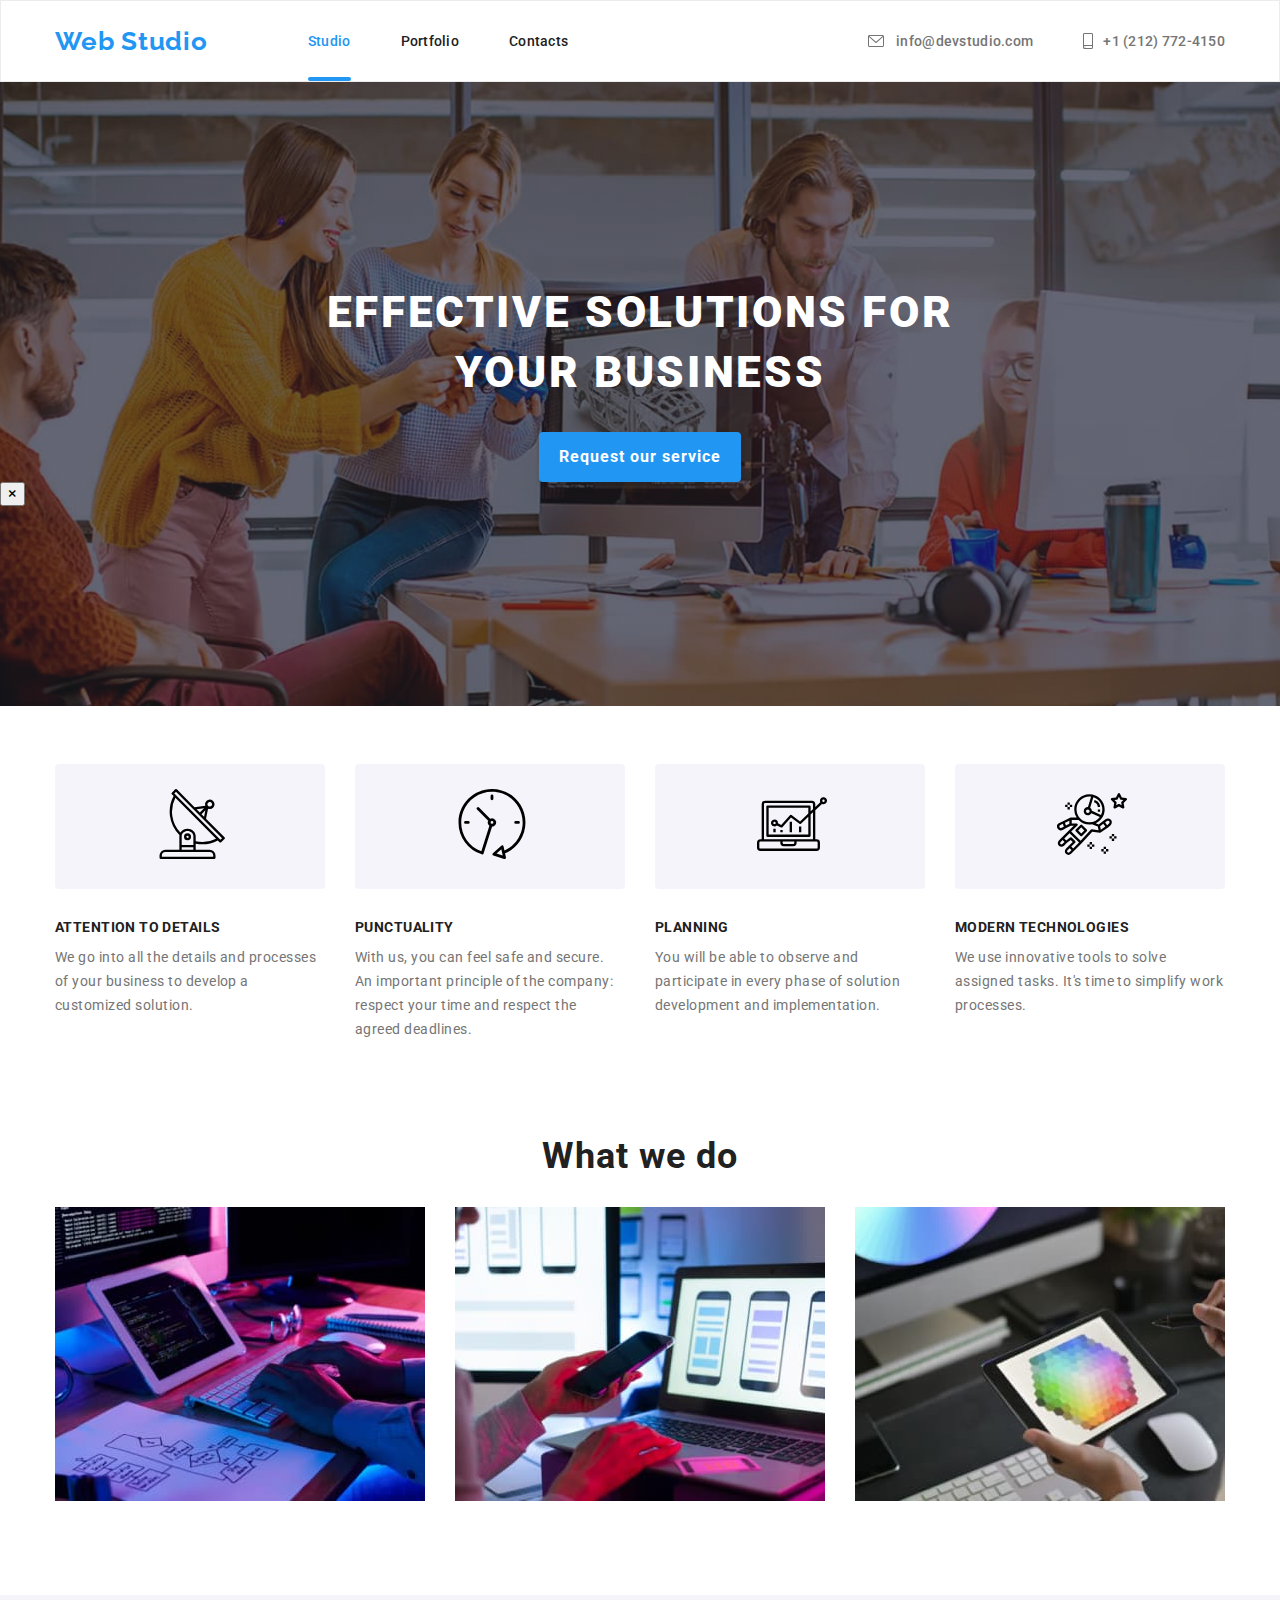
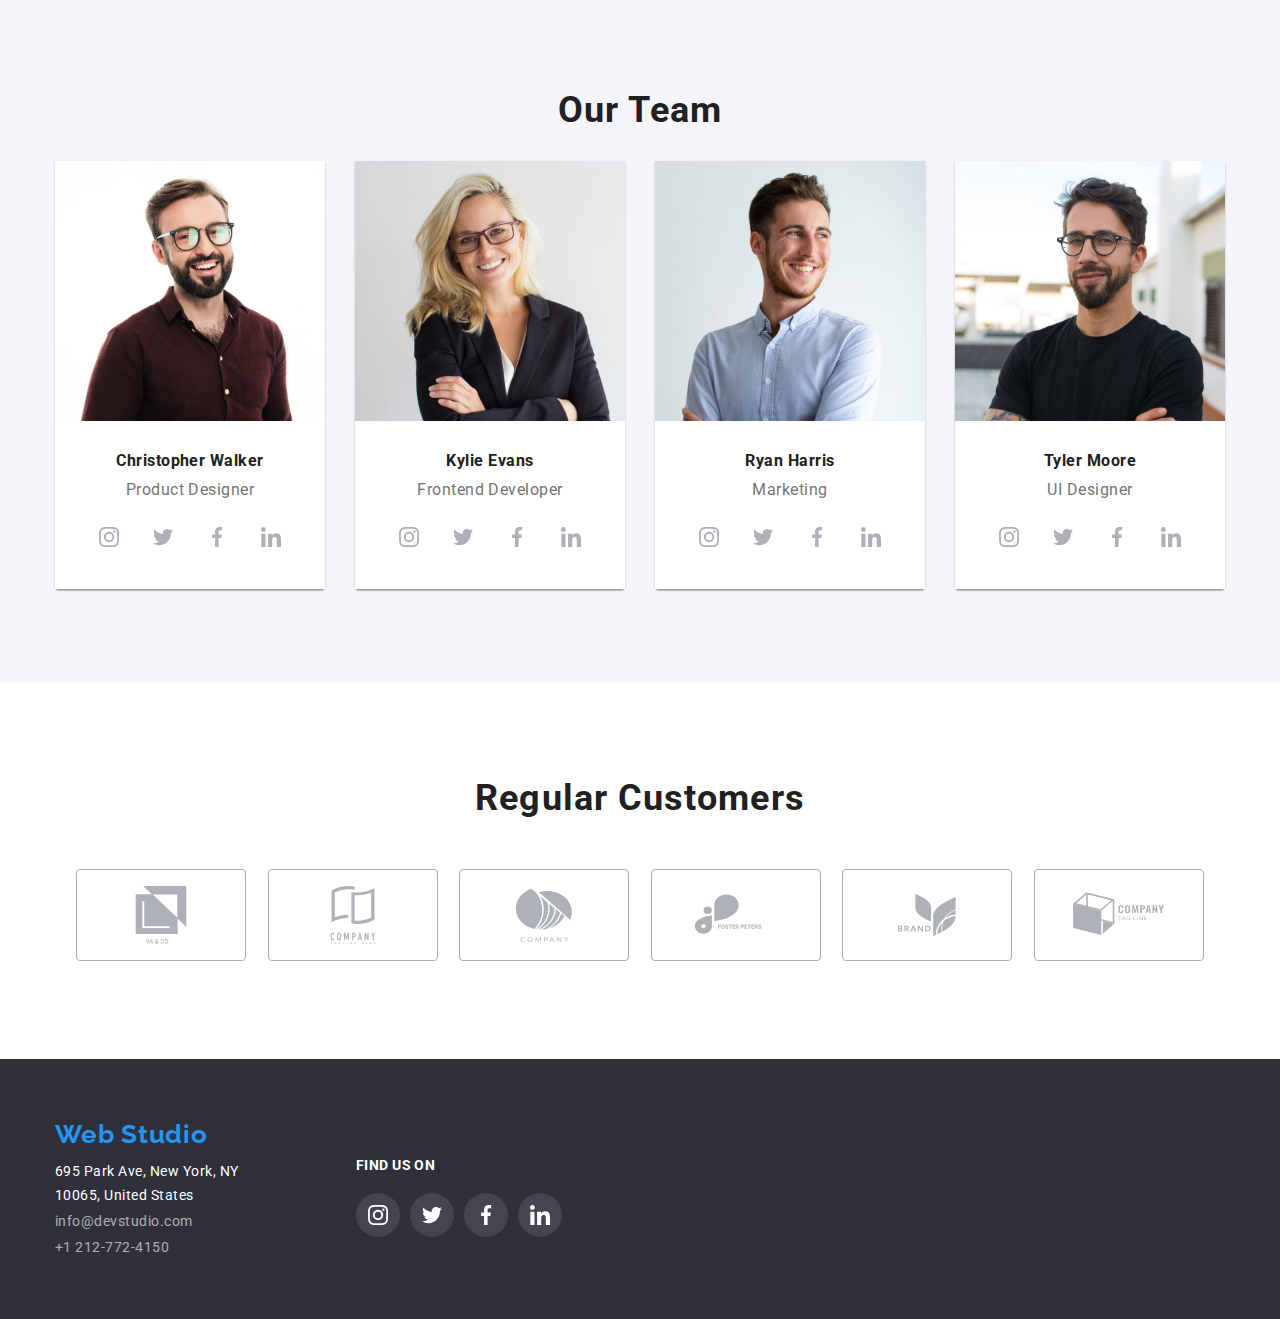
==== index.html @ 400002eb "draft 2" ====
<!DOCTYPE html>
<html lang="en">
<head>
	<meta charset="UTF-8">
	<meta http-equiv="X-UA-Compatible" content="IE=edge">
	<meta name="viewport" content="width=device-width, initial-scale=1.0">
	<title>goit-markup-hw-05</title>
	<link rel="stylesheet"
		href="https://fonts.googleapis.com/css2?family=Raleway:wght@700&family=Roboto:wght@400;500;700;900&display=swap">
		<link rel="stylesheet" href="https://cdnjs.cloudflare.com/ajax/libs/modern-normalize/1.1.0/modern-normalize.min.css">
		<link rel="stylesheet" href="./css/styles.css">
</head>
	




<body>
<header class="header-section">
	<div class="container header-container">
		<a href="./index.html" class="logo header-logo">Web Studio</a>
		<nav>
			<ul class="navigation-list">
				<li class="navigation-item"><a href="./index.html" class="navigation-link  navigation-link-current">Studio</a></li>
				<li class="navigation-item"><a href="./portfolio.html"
				class="navigation-link">Portfolio</a></li>
				<li class="navigation-item"><a href="#" class="navigation-link">Contacts</a></li>
				</ul>
		</nav>
		<ul class="header-contacts-list">
			<li class="header-contacts-item">
				<a href="mailto:info@devstudio.com" class="header-contacts">
				<svg class="header-icons" width="20" height="16">
				<use href="./images/sprite.svg#icon-envelope"></use>
				</svg>
				info@devstudio.com
				</a>
					</li>
			<li class="header-contacts-item">
				<a href="tel:2127724150" class="header-contacts">
				<svg class="header-icons" width="10" height="16">
				<use href="./images/sprite.svg#icon-smartphone"></use>
				</svg>
				+1 (212) 772-4150
				</a>
				</li>
				</ul>
	</div>
	</header>
<main>
	<section class="hero-section">
		<div class="container hero-container">
			<h1 class="hero-title">EFFECTIVE SOLUTIONS FOR YOUR BUSINESS</h1>
			<button type="button" class="hero-button" data-modal-open>Request our service</button>
		</div>
		<div class="modal" id="modal" data-modal>
			<button type="button" data-modal-close>&times;</button>
			<div class="modal-body"></div>
		</div>
	</section>

	<section class="features-section">
		<div class="container">
			<h2 class="visually-hidden">Our Features</h2>
			<ul class="features-list">
				<li class="features-item">
					<div class="features-icons-item">
							<svg width="70" height="70">
								<use href="./images/sprite.svg#icon-Group"></use>
							</svg>
					</div>
					<div class="features-description">
						<h3 class="features-title">ATTENTION TO DETAILS</h3>
						<p class="features-text">We go into all the details and processes of your business to
						develop a customized solution.</p>
					</div>
				</li>
				<li class="features-item">
					<div class="features-icons-item">
						<svg width="70" height="70">
						<use href="./images/sprite.svg#icon-clock"></use>
						</svg>
					</div>
					<div class="features-description">
						
						<h3 class="features-title">PUNCTUALITY</h3>
						<p class="features-text">With us, you can feel safe and secure. An important principle of
						the company: respect your
						time and respect the agreed deadlines.</p>
					</div>
				</li>
				<li class="features-item">
					<div class="features-icons-item">
						<svg width="70" height="70">
							<use href="./images/sprite.svg#icon-diagram"></use>
						</svg>
					</div>
					<div class="features-description">
						<h3 class="features-title">PLANNING</h3>
						<p class="features-text">You will be able to observe and participate in every phase of
						solution development and implementation.</p>
					</div>
					</li>
				<li class="features-item">
					<div class="features-icons-item">
						<svg width="70" height="70">
							<use href="./images/sprite.svg#icon-astronaut"></use>
						</svg>
					</div>
					<div class="features-description">
					<h3 class="features-title">MODERN TECHNOLOGIES</h3>
					<p class="features-text">We use innovative tools to solve assigned tasks.
					It's time to simplify work processes.</p>
					</div>
				</li>
					</ul>
					</div>
	</section>
	<section class="images-section">
		<div class="container">
			<h2 class="section-title">What we do</h2>
			<ul class="features-list-images">
				<li class="features-list-items"><img src="./images/webstudio/webstudio1.jpg"
						alt="Hands typing on a computer with papers scattered around." width="370" height="294"
						class="webstudio-one">
				</li>
				<li class="features-list-items"><img src="./images/webstudio/webstudio2.jpg"
						alt="A desktop computer displaying a prototype for a mobile application." width="370"
						height="294" class="webstudio-two">
				</li>
				<li class="features-list-items"><img src="./images/webstudio/webstudio3.jpg" alt="A tablet displaying a color chart." width="370"
						height="294" class="webstudio-three">
				</li>
			</ul>
		</div>
	</section>
	<section class="team-section">
		<div class="container">
			<h2 class="section-title">Our Team</h2>
			<ul class="team-section-images">
				<li class="team-item">
					<img src="./images/webstudio/walker.jpg" 
					alt="A man with brown hair, beard, glasses, and a maroon shirt." width="270" 
					height="260">
				<div class="team-images-description">
						<h3 class="team-name">Christopher Walker</h3>
						<p class="team-position">Product Designer</p>
			<ul class="social-icons-list">
				<li class="social-icons-item">
					<a href="#" class="social-link">
						<svg class="social-svg" width="20" height="20">
							<use href="./images/sprite.svg#icon-instagram"></use>
						</svg>
					</a>
				</li>
				<li class="social-icons-item">
					<a href="#" class="social-link">
					<svg class="social-svg" width="20" height="20">
							<use href="./images/sprite.svg#icon-twitter"></use>
					</svg>
					</a>
				</li>
				<li class="social-icons-item facebook">
						<a href="#" class="social-link">
						<svg class="social-svg" width="20" height="20">
						<use href="./images/sprite.svg#icon-facebook"></use>
					</svg>
					</a>
				</li>
				<li class="social-icons-item">
					<a href="#" class="social-link">
					<svg class="social-svg" width="20" height="20">
					<use href="./images/sprite.svg#icon-linkedin"></use>
				</svg>
				</a>
				</li>
			</ul>
				</div>
				<li class="team-item">
					<img src="./images/webstudio/evans.jpg" 
					alt="A woman with blond hair and glasses in a black blazer."
						width="270" height="260">
				<div class="team-images-description">
						<h3 class="team-name">Kylie Evans</h3>
						<p class="team-position">Frontend Developer</p>
	<ul class="social-icons-list">
		<li class="social-icons-item">
			<a href="#" class="social-link">
				<svg class="social-svg" width="20" height="20">
					<use href="./images/sprite.svg#icon-instagram"></use>
				</svg>
			</a>
		</li>
		<li class="social-icons-item">
			<a href="#" class="social-link">
				<svg class="social-svg" width="20" height="20">
					<use href="./images/sprite.svg#icon-twitter"></use>
				</svg>
			</a>
		</li>
		<li class="social-icons-item facebook">
			<a href="#" class="social-link">
				<svg class="social-svg" width="20" height="20">
					<use href="./images/sprite.svg#icon-facebook"></use>
				</svg>
			</a>
		</li>
		<li class="social-icons-item">
			<a href="#" class="social-link">
				<svg class="social-svg" width="20" height="20">
					<use href="./images/sprite.svg#icon-linkedin"></use>
				</svg>
			</a>
		</li>
	</ul>
					</div>
					<li class="team-item">
						<img src="./images/webstudio/harris.jpg" 
						alt="A man with brown hair in blue button-up shirt."
						width="270" height="260">
					<div class="team-images-description">
						<h3 class="team-name">Ryan Harris</h3>
						<p class="team-position">Marketing</p>
						<ul class="social-icons-list">
						<li class="social-icons-item">
		<a href="#" class="social-link">
			<svg class="social-svg" width="20" height="20">
				<use href="./images/sprite.svg#icon-instagram"></use>
			</svg>
		</a>
	</li>
	<li class="social-icons-item">
		<a href="#" class="social-link">
			<svg class="social-svg" width="20" height="20">
				<use href="./images/sprite.svg#icon-twitter"></use>
			</svg>
		</a>
	</li>
	<li class="social-icons-item facebook">
		<a href="#" class="social-link">
			<svg class="social-svg" width="20" height="20">
				<use href="./images/sprite.svg#icon-facebook"></use>
			</svg>
		</a>
	</li>
	<li class="social-icons-item">
		<a href="#" class="social-link">
			<svg class="social-svg" width="20" height="20">
				<use href="./images/sprite.svg#icon-linkedin"></use>
			</svg>
		</a>
	</li>
</ul>
</div>
				<li class="team-item">
					<img src="./images/webstudio/moore.jpg"
						alt="A man with brown hair, beard and glasses in a black t-shirt." width="270" height="260">
					<div class="team-images-description">
						<h3 class="team-name">Tyler Moore</h3>
						<p class="team-position">UI Designer</p>
<ul class="social-icons-list">
	<li class="social-icons-item">
		<a href="#" class="social-link">
			<svg class="social-svg" width="20" height="20">
				<use href="./images/sprite.svg#icon-instagram"></use>
			</svg>
		</a>
	</li>
	<li class="social-icons-item">
		<a href="#" class="social-link">
			<svg class="social-svg" width="20" height="20">
				<use href="./images/sprite.svg#icon-twitter"></use>
			</svg>
		</a>
	</li>
	<li class="social-icons-item facebook">
		<a href="#" class="social-link">
			<svg class="social-svg" width="20" height="20">
				<use href="./images/sprite.svg#icon-facebook"></use>
			</svg>
		</a>
	</li>
	<li class="social-icons-item">
		<a href="#" class="social-link">
			<svg class="social-svg" width="20" height="20">
				<use href="./images/sprite.svg#icon-linkedin"></use>
			</svg>
		</a>
	</li>
</ul>
</div>
</ul>
</div>
</section>
		<section class= "container brand-icons-section">
			<h3 class="section-title brand-section-title">Regular Customers</h3>
			<ul class="regular-customer-icon-list">
			<li>
				<a href="#" class="brand-icon">
				<svg class="regular-customers-icon-item" width="170" height="92">
				<use href="./images/sprite.svg#icon-yaco"></use>
				</svg>
				</a>
			</li>
			<li>
				<a href="#" class="brand-icon">
				<svg class="regular-customers-icon-item" width="170" height="92">
				<use href="./images/sprite.svg#icon-company-tagline-here"></use>
			</svg>
			</a>
			</li>
			<li>
				<a href="#" class="brand-icon">
				<svg class="regular-customers-icon-item" width="170" height="92">
				<use href="./images/sprite.svg#icon-company"></use>
			</svg>
			</a>
			</li>
			<li>
				<a href="#" class="brand-icon">
				<svg class="regular-customers-icon-item" width="170" height="92">
				<use href="./images/sprite.svg#icon-foster-peters"></use>
			</svg>
			</a>
			</li>
			<li>
				<a href="#" class="brand-icon">
				<svg class="regular-customers-icon-item" width="170" height="92">
				<use href="./images/sprite.svg#icon-brand"></use>
			</svg>
			</a>
			</li>
			<li>
				<a href="#" class="brand-icon">
				<svg class="regular-customers-icon-item" width="170" height="92">
				<use href="./images/sprite.svg#icon-company-tag-line"></use>
			</svg>
			</a>
			</li>
			</ul>
	</section>
</main>
	<footer class="footer-section">
		<div class="container  footer-positioning">
			<div>
			<a href="./index.html" class="logo footer-logo footer-hover">Web Studio</a>
			<address class="footer-address">
				<a href="https://goo.gl/maps/3bXYwfZaXWvFELf49" class="footer-address-link footer-hover">
					695 Park Ave, New York, NY 10065, United States</a>
				<ul>
					<li class="footer-list">
						<a class="footer-contact footer-hover" href="mailto:info@devstudio.com">info@devstudio.com</a>
					</li>
					<li>
						<a class="footer-contact footer-hover" href="tel:2127724150">+1 212-772-4150</a>
					</li>
				</ul>
			</address>
			</div>
			<div class="footer-icon-positioning">
				<h3 class="footer-list-title">Find us on</h3>
				<ul class="footer-icons-list">
					<li class="footer-icons-item">
						<a href="#" class="footer-social-link">
						<svg class="social-svg" width="20" height="20">
					<use href="./images/sprite.svg#icon-instagram"></use>
					</svg>
					</a>
					</li>
					<li class="footer-icons-item">
						<a href="#" class="footer-social-link">
						<svg class="social-svg" width="20" height="20">
					<use href="./images/sprite.svg#icon-twitter"></use>
					</svg>
					</a>
					</li>
					<li class="footer-icons-item facebook">
						<a href="#" class="footer-social-link">
						<svg class="social-svg" width="20" height="20">
					<use href="./images/sprite.svg#icon-facebook"></use>
					</svg>
					</a>
					</li>
					<li class="footer-icons-item">
						<a href="#" class="footer-social-link">
						<svg class="social-svg" width="20" height="20">
					<use href="./images/sprite.svg#icon-linkedin"></use>
					</svg>
					</a>
					</li>
				</ul>
				</div>
			</div>
	</footer>
	<script src="./js/modal.js"></script>
	</body>
</html>
---- css/styles.css ----
:root {
    --text-color-default: #212121;
    --highlight-color: #2196F3;
    --bg-color: #2F303A;
    --text-color-secondary: #757575;
    --button-color: #F5F4FA;
    --white-color: #FFFFFF;
    --svg-color: #AFB1B8;
    --footer-svg: rgba(255, 255, 255, 0.1);
    --card-gap: 30px;
}

body {
    font-family: 'Roboto';
    font-style: normal;
    font-weight: 500;
    letter-spacing: 0.03em;
    color: var(--text-color-default);
    margin: 0;
}

a {
    text-decoration: none;
}

ul {
    list-style-type: none;
    margin-top: 0px;
    margin-bottom: 0px;
    padding-left: 0px;
}
.visually-hidden {
    position: absolute;
    width: 1px;
    height: 1px;
    margin: -1px;
    border: 0;
    padding: 0;
    white-space: nowrap;
    clip-path: inset(100%);
    clip: rect(0 0 0 0);
    overflow: hidden;
}

h1,
h2,
h3,
h4,
h5,
h6,
p {
    margin-top: 0;
    margin-bottom: 0;
}

img {
    display: block;
    max-width: 100%;
    height: auto;
}

.container {
    width: 1200px;
    padding-left: 15px;
    padding-right: 15px;
    margin: 0 auto;
}

/*header*/

.header-section {
    border: 1px solid #ECECEC;
}

.header-container {
    display: flex;
    align-items: center;
}

.navigation-list {
    display: flex;
    align-items: center;
    margin-top: 0;
    margin-bottom: 0;
}

.navigation-item-link:hover {
    color: var(--highlight-color);
    transition-duration: 250ms;
    transition-timing-function: cubic-bezier(0.4, 0, 0.2, 1);

}

.header-contacts:hover {
    color: var(--highlight-color);
    cursor: pointer;
    transition-duration: 250ms;
    transition-timing-function: cubic-bezier(0.4, 0, 0.2, 1);
}

.navigation-item:not(:last-child) {
    margin-right: 50px;
}

.header-contacts-list {
    display: flex;
    align-items: center;
    margin-left: auto;
}

.header-contacts-item:not(:last-child) {
    margin-right: 50px;
}

.header-contacts-item{
    display: flex;
    align-items: center;
}
.header-icons{
    margin-right: 10px;
    fill: currentColor;
}

.header-logo {
    margin-right: 100px;
}
.logo {
    font-family: 'Raleway';
    font-weight: 700;
    font-size: 26px;
    line-height: calc(31/26);
    letter-spacing: 0.03em;
    color: var(--highlight-color);
}

.navigation-link {
    font-size: 14px;
    line-height: calc(16/14);
    letter-spacing: 00.02em;
    color: var(--text-color-default);
    padding-top: 32px;
    padding-bottom: 32px;
    display: block;
}

.navigation-link:hover,
.navigation-link:focus,
.navigation-link-current {
    color: var(--highlight-color);
    transition-duration: 250ms;
    transition-timing-function: cubic-bezier(0.4, 0, 0.2, 1);
}
.navigation-link-current{
    position:relative;
}
.navigation-link-current::after{
    position: absolute;
        content:"";
        width: 100%;
        height: 4px;
        background-color:  var(--highlight-color);
        left: 0px;
        bottom: 0px;
        border-radius: 2px 2px;
}


.header-contacts {
    font-size: 14px;
    line-height: calc(16/14);
    letter-spacing: 0.02em;
    color: var(--text-color-secondary);
    display: flex;
    align-items: center;
    margin-left: auto;
    padding-top: 32px;
    padding-bottom: 32px;

}



/* hero section*/
.hero-section {
    background-color: var(--bg-color);
    padding-top: 200px;
    padding-bottom: 200px;
    background-image: linear-gradient(rgba(47, 48, 58, 0.4),rgba(47, 48, 58, 0.4)),
    url(../images/webstudio/studio-large-image.jpg);
    background-repeat: no-repeat;
    background-position: center;
    background-size: cover;

}
.hero-container{
    display: flex;
    flex-direction: column;
    align-items: center;
}


.hero-title {
    font-weight: 900;
    font-size: 44px;
    line-height: calc(60/44);
    text-align: center;
    letter-spacing: 0.06em;
    text-transform: uppercase;
    color: var(--white-color);
    margin-bottom: 30px;
    width: 696px;

}


.hero-button {
    font-family: 'Roboto';
    font-weight: 700;
    font-size: 16px;
    line-height: calc(30/16);
    text-align: center;
    letter-spacing: 0.06em;
    color: var(--white-color);
    background-color: var(--highlight-color);
    cursor: pointer;
    box-shadow: 0px 4px 4px rgba(0, 0, 0, 0.15);
    border-radius: 4px;
    border: none; 
    padding: 10px 20px;
}

.hero-button:hover,
.hero-button:focus {
    color: green;
    background-color: darkblue;
    cursor: pointer;
        transition-duration: 250ms;
            transition-timing-function: cubic-bezier(0.4, 0, 0.2, 1);
}

/* features section */

.features-section{
    padding-top: 58px;
}
.features-list {
    display: flex;
    justify-content: center;
}
.features-title {
    font-weight: 700;
    font-size: 14px;
    line-height: calc(16/14);
    letter-spacing: 0.03em;
    text-transform: uppercase;
    color: var(--text-color-default);
    margin-bottom: 10px;
}
.features-description{
    width: 270px;
}

.features-text {
    font-weight: 400;
    font-size: 14px;
    line-height: calc(24/14);
    color: var(--text-color-secondary);
}
.features-item:not(:last-child) {
    margin-right: 30px;
}


.features-icons-item {
    border: none;
    border-radius: 4px;
    background-color: var(--button-color);
    padding: 25px 102px;
    margin-bottom: 30px;
    max-width: 270px;
}

/*what we do section*/
.images-section {
    padding-top: 94px;
    padding-bottom: 94px;
}
.features-list-images {
    display: flex;
    justify-content: center;
}

.features-list-items:not(:last-child) {
    margin-right: 30px;
}

.section-title {
    font-weight: 700;
    font-size: 36px;
    line-height: calc(42/36);
    text-align: center;
    letter-spacing: 0.03em;
    color: var(--text-color-default);
    margin-bottom: 30px;
}

/* Team Section */
.team-section {
    background-color: var(--button-color);
    padding-top: 94px;
    padding-bottom: 94px;
}
.team-name {
    font-size: 16px;
    line-height: calc(19/16);
    text-align: center;
    letter-spacing: 0.03em;
    color: var(--text-color-default);
    margin-bottom: 10px;
}

.team-position {
    font-weight: 400;
    font-size: 16px;
    line-height: calc(19/16);
    text-align: center;
    text-align: center;
    letter-spacing: 0.03em;
    color: var(--text-color-secondary);
    margin-bottom: 16px;
}

.team-section-images {
    display: flex;
    justify-content: center;
}
.team-images-description {
    background-color: var(--white-color);
    padding-top: 30px;
    padding-bottom: 30px;
}

.team-item {
    width: 270px;
    box-shadow: 0px 1px 3px rgba(0, 0, 0, 0.12), 0px 1px 1px rgba(0, 0, 0, 0.14), 0px 2px 1px rgba(0, 0, 0, 0.2);
    border-radius: 0px 0px 4px 4px;
}

.team-item:not(:last-child) {
    margin-right: 30px;
}

/* Team Socials */

.social-icons-list {
    display: flex;
    justify-content: center;
    margin-top: 16px;
}

.social-icons-item:not(:last-child) {
    margin-right: 10px;
}

.social-link {
    width: 44px;
    height: 44px;
    display: flex;
    align-items: center;
    justify-content: center;
    border-radius: 50%;
    fill: var(--svg-color);
}


.social-link:hover,
.social-link:focus {
    fill: var(--white-color);
    cursor: pointer;
    background-color: var(--highlight-color);
    color: var(--white-color);
    border-radius: 50%;
    height: 44px;
    width: 44px;
        transition-duration: 250ms;
            transition-timing-function: cubic-bezier(0.4, 0, 0.2, 1);
}

/*portfolio page*/

.portfolio-section {
    padding-top: 94px;
    padding-bottom: 94px;
}

.filter-button-list {
    display: flex;
    justify-content: center;
    margin-bottom: 50px;
}

.portfolio-list {
    display: flex;
    flex-wrap: wrap;
    margin-top:calc(-1 * var(--card-gap));
    margin-left:calc(-1 * var(--card-gap));
}
.portfolio-item:hover,
.portfolio-item:focus{
    border: 1px solid #EEEEEE;
    box-shadow: 0px 1px 1px rgba(0, 0, 0, 0.12), 0px 4px 4px rgba(0, 0, 0, 0.06), 1px 4px 6px rgba(0, 0, 0, 0.16);
        transition-duration: 250ms;
            transition-timing-function: cubic-bezier(0.4, 0, 0.2, 1);
}

.portfolio-item{
    flex-basis:calc(100% /3 - var(--card-gap));
    margin-left: var(--card-gap);
    margin-top: var(--card-gap);
    cursor: pointer;
}

.card {
    padding: 20px 24px;
    background: #FFFFFF;
    border-left: 1px solid #EEEEEE;
    border-bottom: 1px solid #EEEEEE;
    border-right: 1px solid #EEEEEE;
}

.portfolio-images-list {
    margin-right: 30px;
}

.filter-buttons {
    font-family: 'roboto';
    font-weight: 500;
    font-size: 16px;
    line-height: calc(30/16);
    text-align: center;
    letter-spacing: 0.03em;
    color: var(--text-color-default);
    background-color: var(--button-color);
    cursor: pointer;
    border-radius: 4px;
    border: none;
    padding: 6px 26px;
}

.filter-buttons:hover,
.filter-buttons:focus {
    color: var(--button-color);
    background-color: var(--highlight-color);
    box-shadow: 0px 3px 1px rgba(0, 0, 0, 0.1), 0px 1px 2px rgba(0, 0, 0, 0.08), 0px 2px 2px rgba(0, 0, 0, 0.12);
        border-radius: 4px;
            transition-duration: 250ms;
                transition-timing-function: cubic-bezier(0.4, 0, 0.2, 1);

}
.filter-button-item:not(:last-child){
    margin-right: 8px;
}
.portfolio-title {
    font-weight: 700;
    font-size: 18px;
    line-height: calc(36/20);
    letter-spacing: 0.06em;
    color: var(--text-color-default);
    margin-bottom: 4px;
}

.portfolio-description {
    font-weight: 400;
    font-size: 16px;
    line-height: calc(30/20);
    letter-spacing: 0.03em;
    color: var(--text-color-secondary);
}

/* Footer */

.footer-section {
    background-color: var(--bg-color);
    padding-top: 60px;
    padding-bottom: 60px;
}

.footer-address {
    font-style: normal;
    width: 231px;
}

.footer-address-link {
    font-weight: 400;
    font-size: 14px;
    line-height: calc(24/14);
    color: var(--white-color);
    margin-bottom: 2px;
    display: block;
}

.footer-contact {
    font-weight: 400;
    font-size: 14px;
    line-height: 24px;
    color: var(--white-color);
    opacity: .6;
}
.footer-list:not(:last-child){
    margin-bottom: 2px;
    display: block;
}

.footer-hover:focus,
.footer-hover:hover {
    color: var(--white-color);
    cursor: pointer;
    opacity: 1;
        transition-duration: 250ms;
            transition-timing-function: cubic-bezier(0.4, 0, 0.2, 1);
}
.footer-logo {
    display: block;
    margin-bottom: 9px;
}
.footer-icon-positioning{
    display: flex;
    flex-direction: column;
    justify-content: center;
    margin-left: 70px;
    margin-top: 15px;
}
.footer-list-title {
    color: var(--white-color);
    font-weight: 700;
    font-size: 14px;
    line-height: calc(16/14);
    letter-spacing: 0.03em;
    text-transform: uppercase;
    padding-bottom: 20px;
    position: relative;

}

.footer-icons-list {
    display: flex;
}

.footer-icons-item:not(:last-child) {
    margin-right: 10px;
}

.footer-icons-item {
    cursor: pointer;
    background-color: var(--footer-svg);
    border-radius: 50%;
    height: 44px;
    width: 44px;
}

.footer-icons-item:hover {
    background-color: var(--highlight-color);
        transition-duration: 250ms;
            transition-timing-function: cubic-bezier(0.4, 0, 0.2, 1);
}

.footer-positioning {
    display: flex;
}


.footer-social-link{
        width: 44px;
        height: 44px;
        display: flex;
        align-items: center;
        justify-content: center;
        border-radius: 50%;
            fill: var(--white-color);
}

/* Regular-Customers-Section */

.brand-section-title{
    margin-bottom: 50px;
}
.brand-icons-section{
    padding-top: 94px;
}
.regular-customer-icon-list{
    display: flex;
    justify-content: space-evenly;
    margin-bottom: 94px;
}
.regular-customers-icon-item{
fill: var(--svg-color);
    border: 1px solid var(--svg-color);
    border-radius: 4px;
    padding: 16px 32px;
}
.regular-customers-icon-item:hover{
    fill: var(--highlight-color);
    border-color: var(--highlight-color);
    cursor: pointer;
        transition-duration: 250ms;
            transition-timing-function: cubic-bezier(0.4, 0, 0.2, 1);
}
.regular-customers-icon-item:not(:last-child){
    margin-right: 30px;
}

/* Modal */
.modal-body{

}
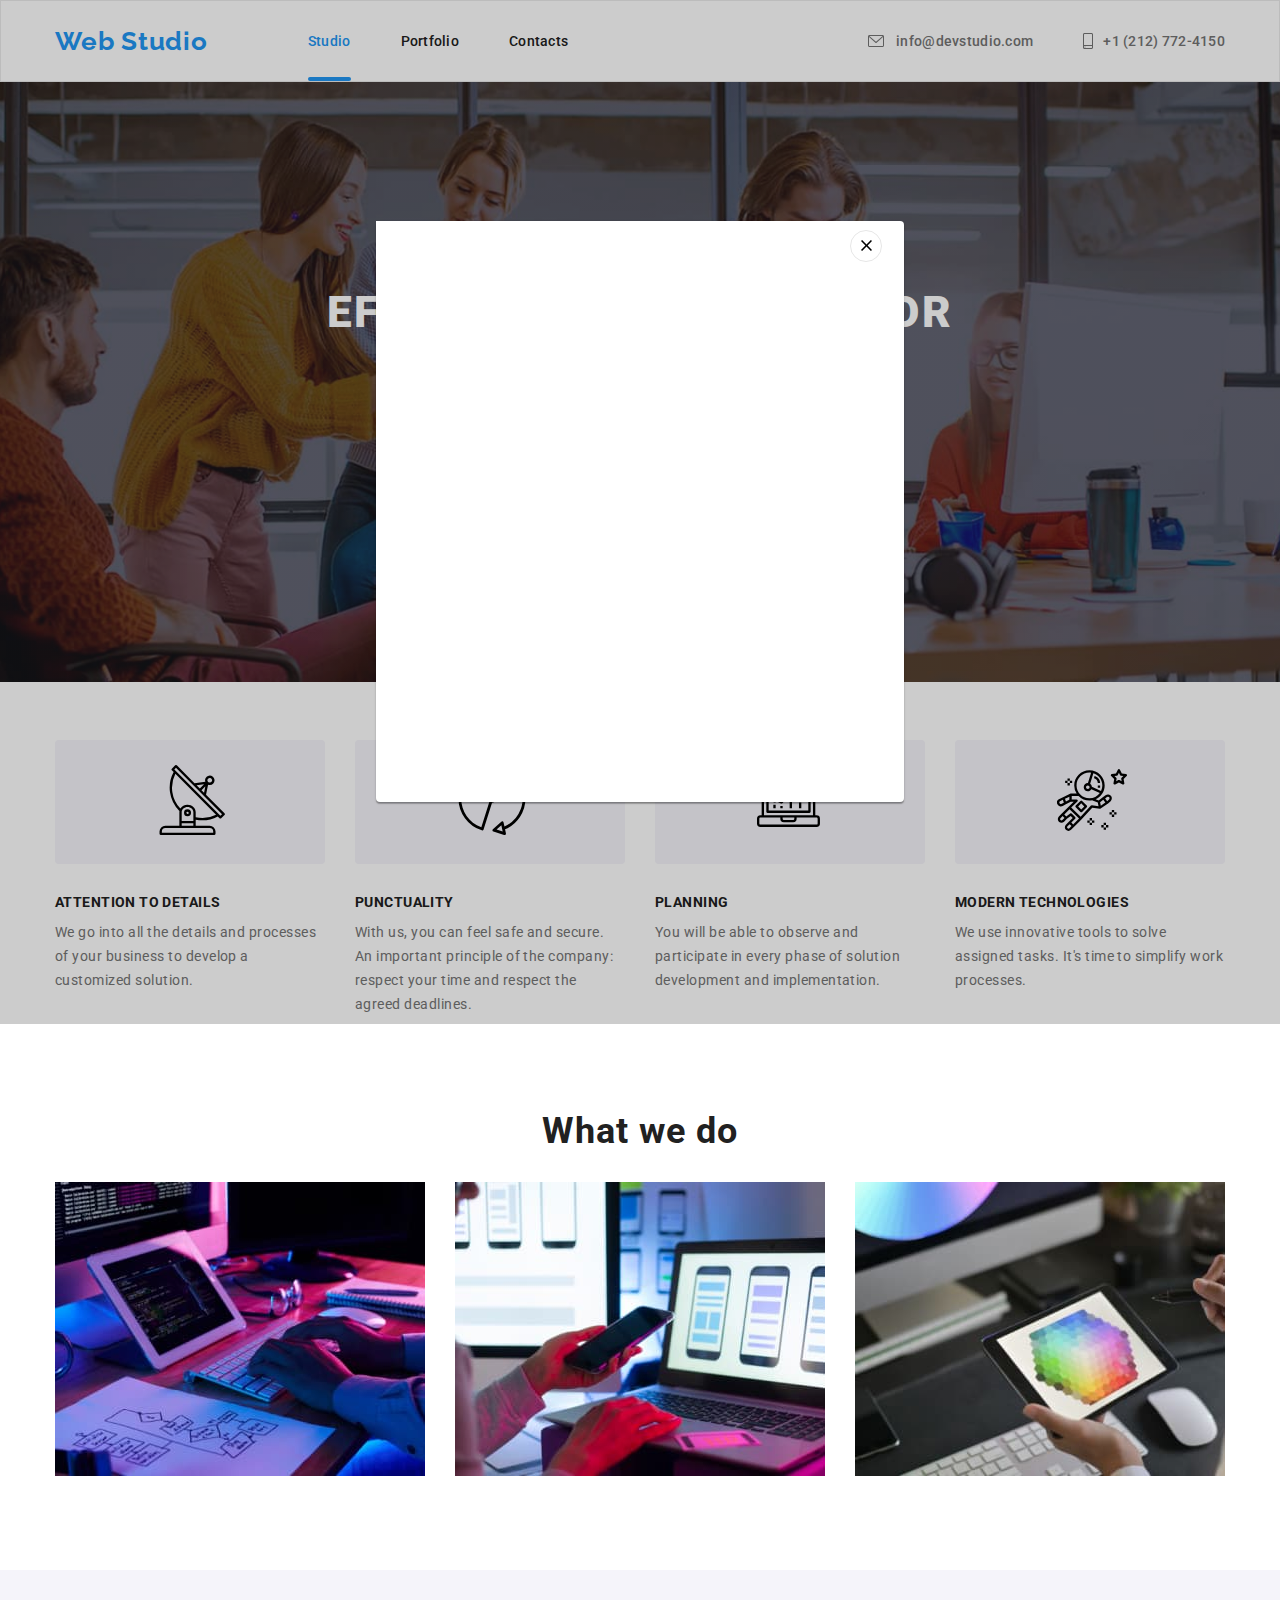
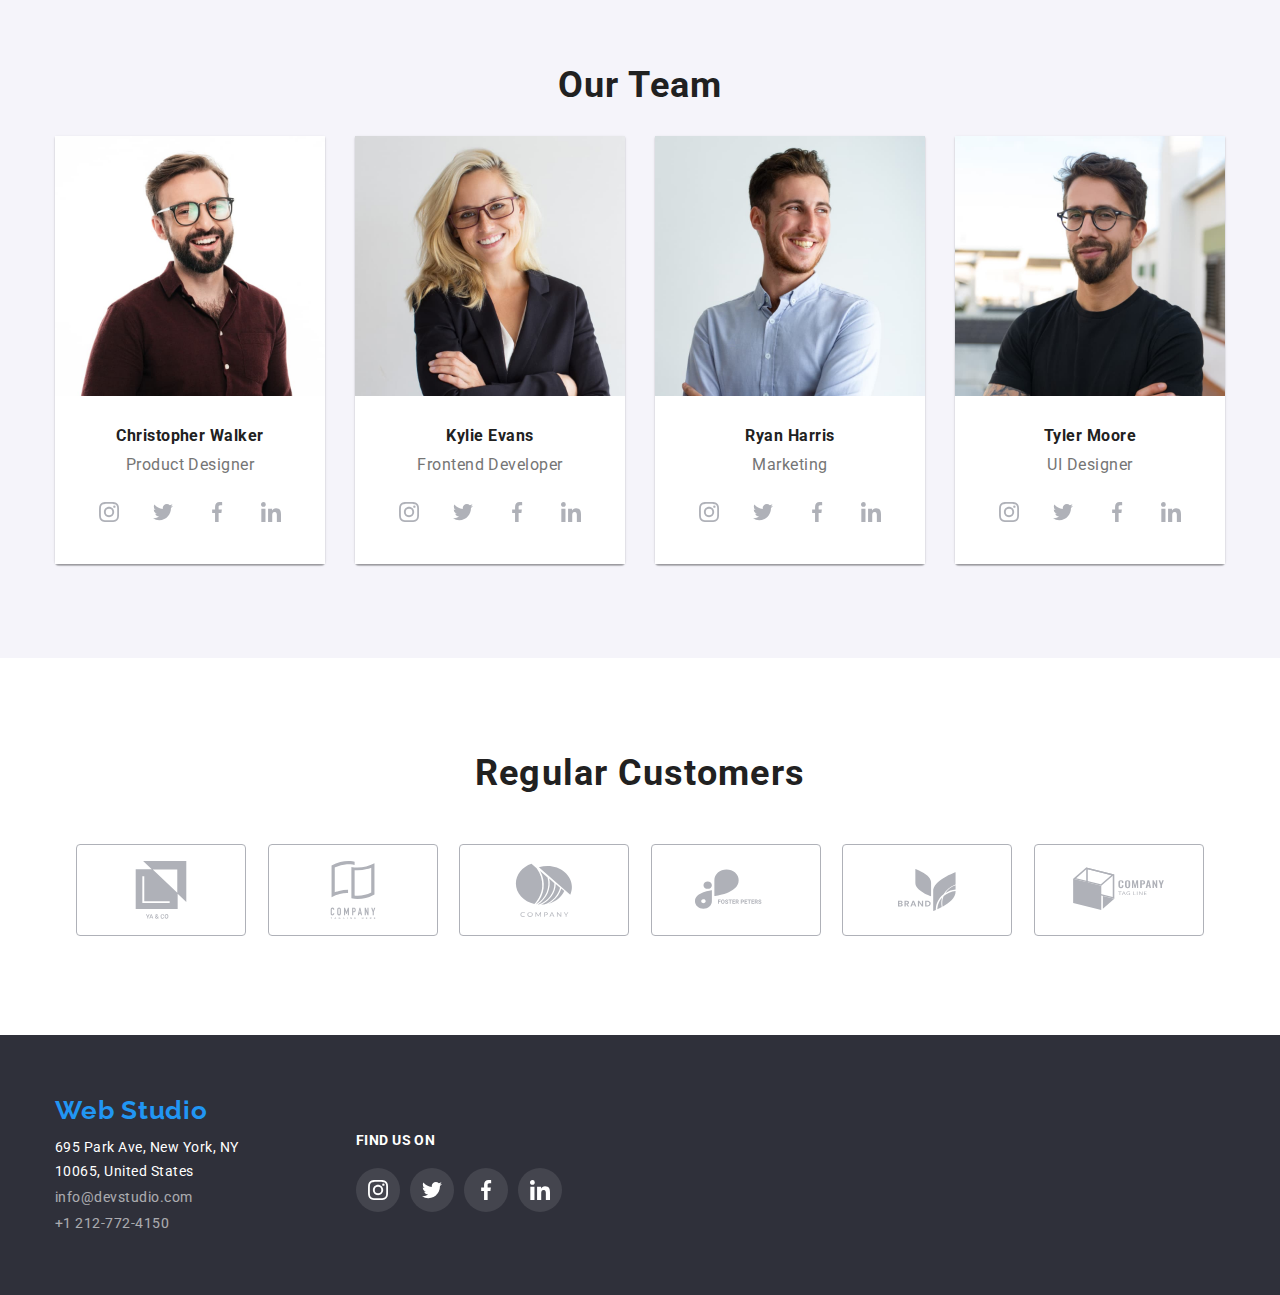
==== commit 259f1aa3: "draft 3" ====
--- a/index.html
+++ b/index.html
@@ -10,11 +10,6 @@
 		<link rel="stylesheet" href="https://cdnjs.cloudflare.com/ajax/libs/modern-normalize/1.1.0/modern-normalize.min.css">
 		<link rel="stylesheet" href="./css/styles.css">
 </head>
-	
-
-
-
-
 <body>
 <header class="header-section">
 	<div class="container header-container">
@@ -51,14 +46,9 @@
 	<section class="hero-section">
 		<div class="container hero-container">
 			<h1 class="hero-title">EFFECTIVE SOLUTIONS FOR YOUR BUSINESS</h1>
-			<button type="button" class="hero-button" data-modal-open>Request our service</button>
-		</div>
-		<div class="modal" id="modal" data-modal>
-			<button type="button" data-modal-close>&times;</button>
-			<div class="modal-body"></div>
+			<button type="button" data-modal-open class="hero-button">Request our service</button>
 		</div>
 	</section>
-
 	<section class="features-section">
 		<div class="container">
 			<h2 class="visually-hidden">Our Features</h2>
@@ -120,9 +110,14 @@
 		<div class="container">
 			<h2 class="section-title">What we do</h2>
 			<ul class="features-list-images">
-				<li class="features-list-items"><img src="./images/webstudio/webstudio1.jpg"
+				<li class="features-list-items box"><img src="./images/webstudio/webstudio1.jpg"
 						alt="Hands typing on a computer with papers scattered around." width="370" height="294"
 						class="webstudio-one">
+
+						<div class="overlay">
+						<p>This content is hidden through transformation and only appears when hovering over <code>div.box</code></p>
+						</div>
+	
 				</li>
 				<li class="features-list-items"><img src="./images/webstudio/webstudio2.jpg"
 						alt="A desktop computer displaying a prototype for a mobile application." width="370"
@@ -392,6 +387,17 @@
 				</div>
 			</div>
 	</footer>
-	<script src="./js/modal.js"></script>
+		<div class="backdrop" data-modal>
+			<div class="modal-body">
+			<div class="modal-button">
+				<button type="button" class="modal-button" data-modal-close>
+					<svg class="modal-button-style" width="18" height="18">
+						<use href="./images/sprite.svg#icon-close-black-18dp-2-1"></use>
+					</svg>
+				</button>
+				</div>
+			</div>
+		</div>
+		<script src="./js/modal.js"></script>
 	</body>
 </html>
--- a/css/styles.css
+++ b/css/styles.css
@@ -611,6 +611,72 @@
 
 /* Modal */
 .modal-body{
-
-}
-
+    height: 581px;
+        width: 528px;
+        margin-left: auto;
+        margin-right: auto;
+        margin-top: 221px;
+        background: var(--white-color);
+        box-shadow: 0px 1px 3px rgba(0, 0, 0, 0.12), 0px 1px 1px rgba(0, 0, 0, 0.14), 0px 2px 1px rgba(0, 0, 0, 0.2);
+        border-radius: 4px;
+        position: relative;
+}
+.backdrop{
+    position: absolute;
+    width: 100%;
+    overflow: hidden;
+    height: 1024px;
+    left: 0px;
+    top: 0px;
+    background: rgba(0, 0, 0, 0.2);
+    transition-duration: 250ms;
+        transition-timing-function: cubic-bezier(0.4, 0, 0.2, 1);
+
+}
+
+.backdrop-active{
+    visibility: visible;
+}
+.modal-button{
+display: flex;
+flex-direction: row-reverse;
+margin-top: 8px;
+margin-right: 8px;
+background-color: var(--white-color);
+border: none;
+
+
+}
+.modal-button-style{
+    border-radius: 100%;
+border: 1px solid rgba(0, 0, 0, 0.1);
+box-sizing: content-box;
+padding: 6px;
+}
+
+
+ .box{
+    position: relative;
+width: 370px;
+    height: 294px;
+ margin-left: auto;
+ margin-right: auto;
+
+
+ overflow: hidden;
+ }
+ .box:hover .overlay {
+     transform: translatex(0);
+ }
+
+ .overlay {
+     position: absolute;
+     top: 0;
+     left: 0;
+     width: 100%;
+     height: 100%;
+     background-color: #3f51b5;
+
+     transform: translatex(-100%);
+     transition: transform 250ms ease;
+ }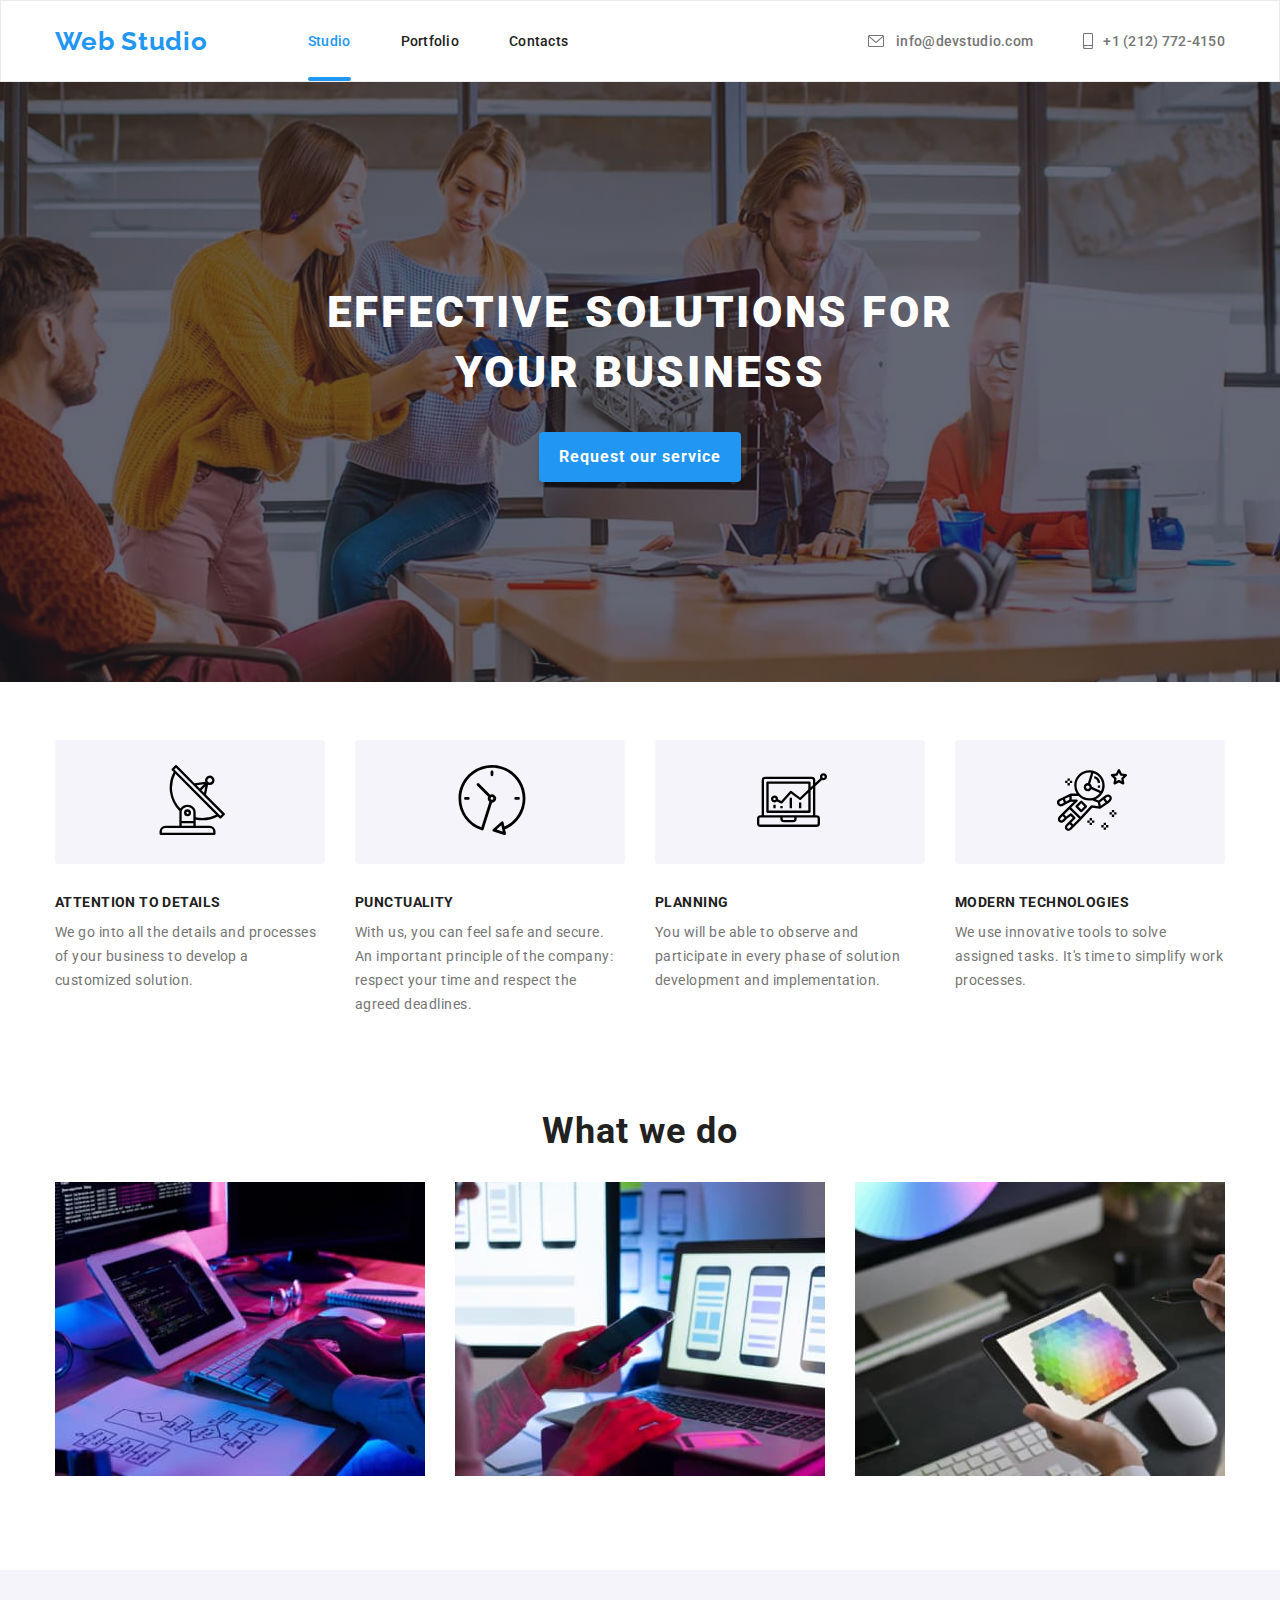
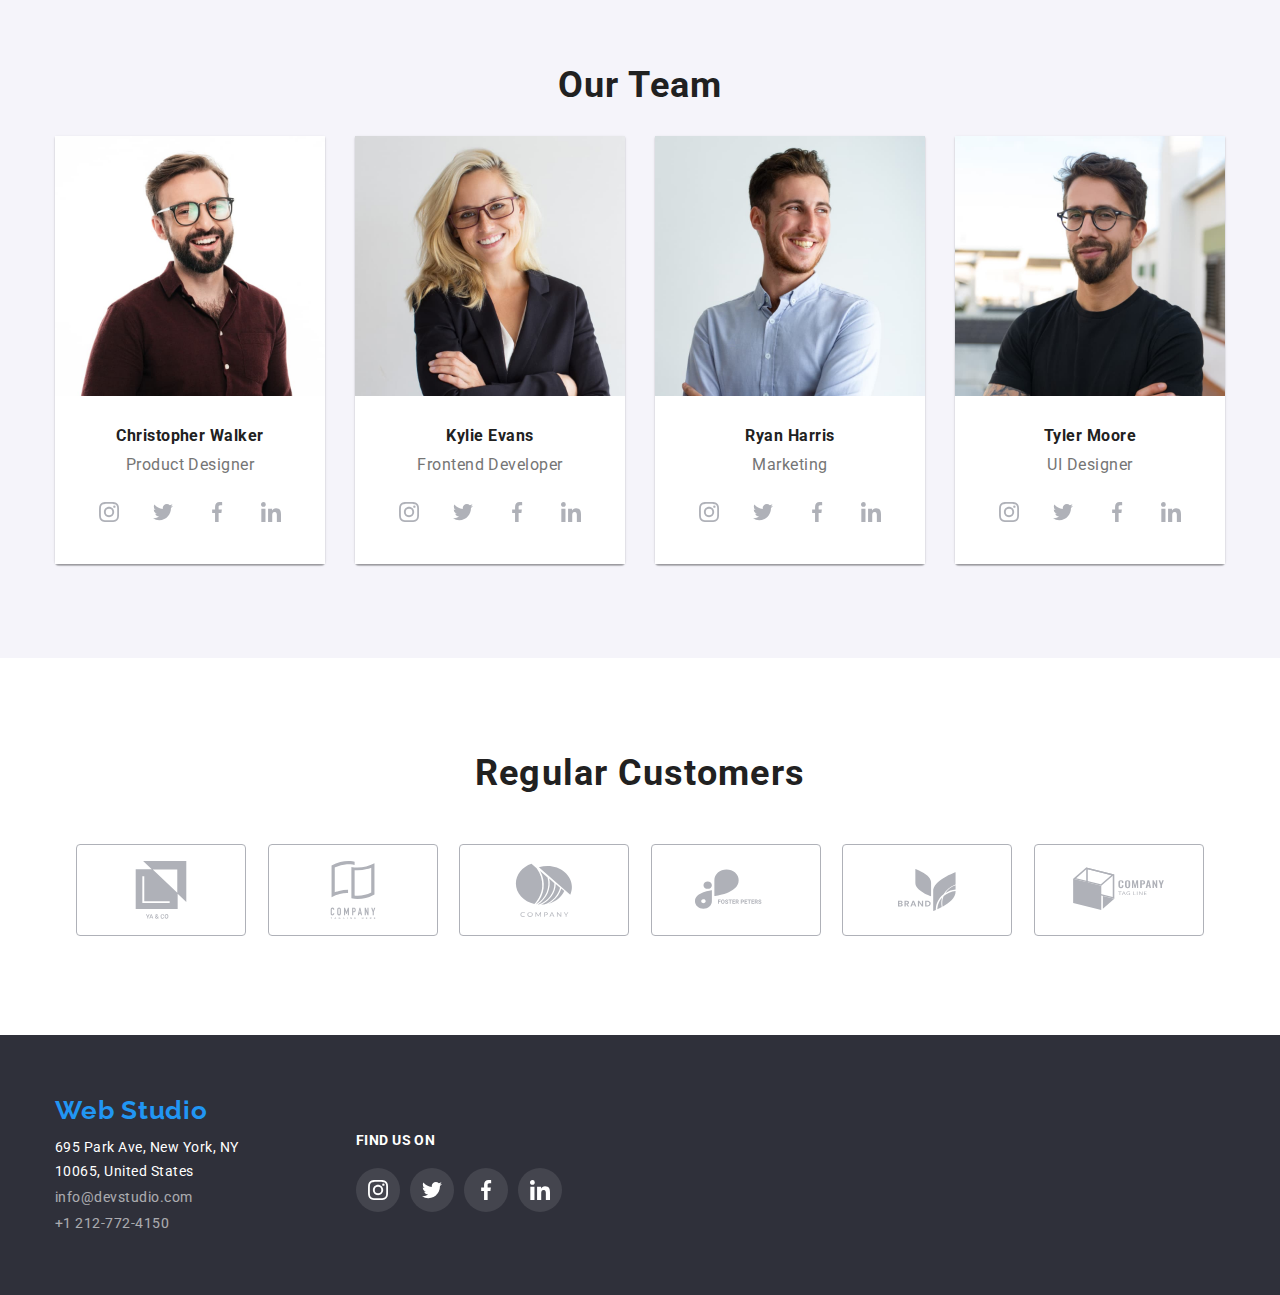
==== commit 284fa193: "draft 4" ====
--- a/index.html
+++ b/index.html
@@ -110,14 +110,9 @@
 		<div class="container">
 			<h2 class="section-title">What we do</h2>
 			<ul class="features-list-images">
-				<li class="features-list-items box"><img src="./images/webstudio/webstudio1.jpg"
+				<li class="features-list-items"><img src="./images/webstudio/webstudio1.jpg"
 						alt="Hands typing on a computer with papers scattered around." width="370" height="294"
 						class="webstudio-one">
-
-						<div class="overlay">
-						<p>This content is hidden through transformation and only appears when hovering over <code>div.box</code></p>
-						</div>
-	
 				</li>
 				<li class="features-list-items"><img src="./images/webstudio/webstudio2.jpg"
 						alt="A desktop computer displaying a prototype for a mobile application." width="370"
@@ -387,17 +382,15 @@
 				</div>
 			</div>
 	</footer>
-		<div class="backdrop" data-modal>
-			<div class="modal-body">
-			<div class="modal-button">
-				<button type="button" class="modal-button" data-modal-close>
-					<svg class="modal-button-style" width="18" height="18">
-						<use href="./images/sprite.svg#icon-close-black-18dp-2-1"></use>
-					</svg>
-				</button>
+				<div class="backdrop is-hidden" data-modal>
+				<div class="modal-window">
+						<button type="button" class="modal-button" data-modal-close>
+							<svg class="modal-button-style" width="18" height="18">
+							<use href="./images/sprite.svg#icon-close-black-18dp-2-1"></use>
+							</svg>
+							</button>
+					</div>
 				</div>
-			</div>
-		</div>
-		<script src="./js/modal.js"></script>
+			<script src="./js/modal.js"></script>
 	</body>
 </html>
--- a/css/styles.css
+++ b/css/styles.css
@@ -418,6 +418,8 @@
     margin-left: var(--card-gap);
     margin-top: var(--card-gap);
     cursor: pointer;
+
+
 }
 
 .card {
@@ -426,6 +428,7 @@
     border-left: 1px solid #EEEEEE;
     border-bottom: 1px solid #EEEEEE;
     border-right: 1px solid #EEEEEE;
+
 }
 
 .portfolio-images-list {
@@ -609,8 +612,59 @@
     margin-right: 30px;
 }
 
-/* Modal */
-.modal-body{
+
+
+
+.box{
+position: relative;
+}
+
+.box:hover .overlay {
+transform: translatey(0);
+}
+
+.overlay {
+position: absolute;
+display: block;
+padding: 63px 24px;
+background-color: rgba(33, 150, 243, 0.9);;
+top: 0;
+    left: 0;
+width: 100%;
+height: 100%;
+transform: translateY(100%);
+    transition-duration: 250ms;
+        transition-timing-function: cubic-bezier(0.4, 0, 0.2, 1);
+}
+
+.overlay-text{
+    font-family: Roboto;
+    font-size: 18px;
+    font-weight: 400;
+    line-height: 28px;
+    letter-spacing: 0.03em;
+    text-align: left;
+    color: var(--white-color);
+
+}
+.overlay-container{
+    position: relative;
+    overflow: hidden;
+}
+
+.backdrop{
+    position: fixed;
+    width: 100%;
+    height: 1024px;
+    left: 0px;
+    top: 0px;
+    background: rgba(0, 0, 0, 0.2);
+    opacity: 1;
+    transition:
+    opacity 250ms, cubic-bezier(0.4, 0, 0.2, 1),
+    visibility 250ms, cubic-bezier(0.4, 0, 0.2, 1);
+}
+.modal-window{
     height: 581px;
         width: 528px;
         margin-left: auto;
@@ -621,62 +675,13 @@
         border-radius: 4px;
         position: relative;
 }
-.backdrop{
-    position: absolute;
-    width: 100%;
-    overflow: hidden;
-    height: 1024px;
-    left: 0px;
-    top: 0px;
-    background: rgba(0, 0, 0, 0.2);
-    transition-duration: 250ms;
-        transition-timing-function: cubic-bezier(0.4, 0, 0.2, 1);
-
-}
-
-.backdrop-active{
-    visibility: visible;
-}
-.modal-button{
-display: flex;
-flex-direction: row-reverse;
-margin-top: 8px;
-margin-right: 8px;
-background-color: var(--white-color);
-border: none;
-
-
-}
-.modal-button-style{
-    border-radius: 100%;
-border: 1px solid rgba(0, 0, 0, 0.1);
-box-sizing: content-box;
-padding: 6px;
-}
-
-
- .box{
-    position: relative;
-width: 370px;
-    height: 294px;
- margin-left: auto;
- margin-right: auto;
-
-
- overflow: hidden;
- }
- .box:hover .overlay {
-     transform: translatex(0);
- }
-
- .overlay {
-     position: absolute;
-     top: 0;
-     left: 0;
-     width: 100%;
-     height: 100%;
-     background-color: #3f51b5;
-
-     transform: translatex(-100%);
-     transition: transform 250ms ease;
- }+.is-hidden{
+    opacity: 0;
+    visibility: hidden;
+    pointer-events: none;
+}
+.modal-button {
+    margin-top: 8px;
+    margin-left: 490px;
+}
+
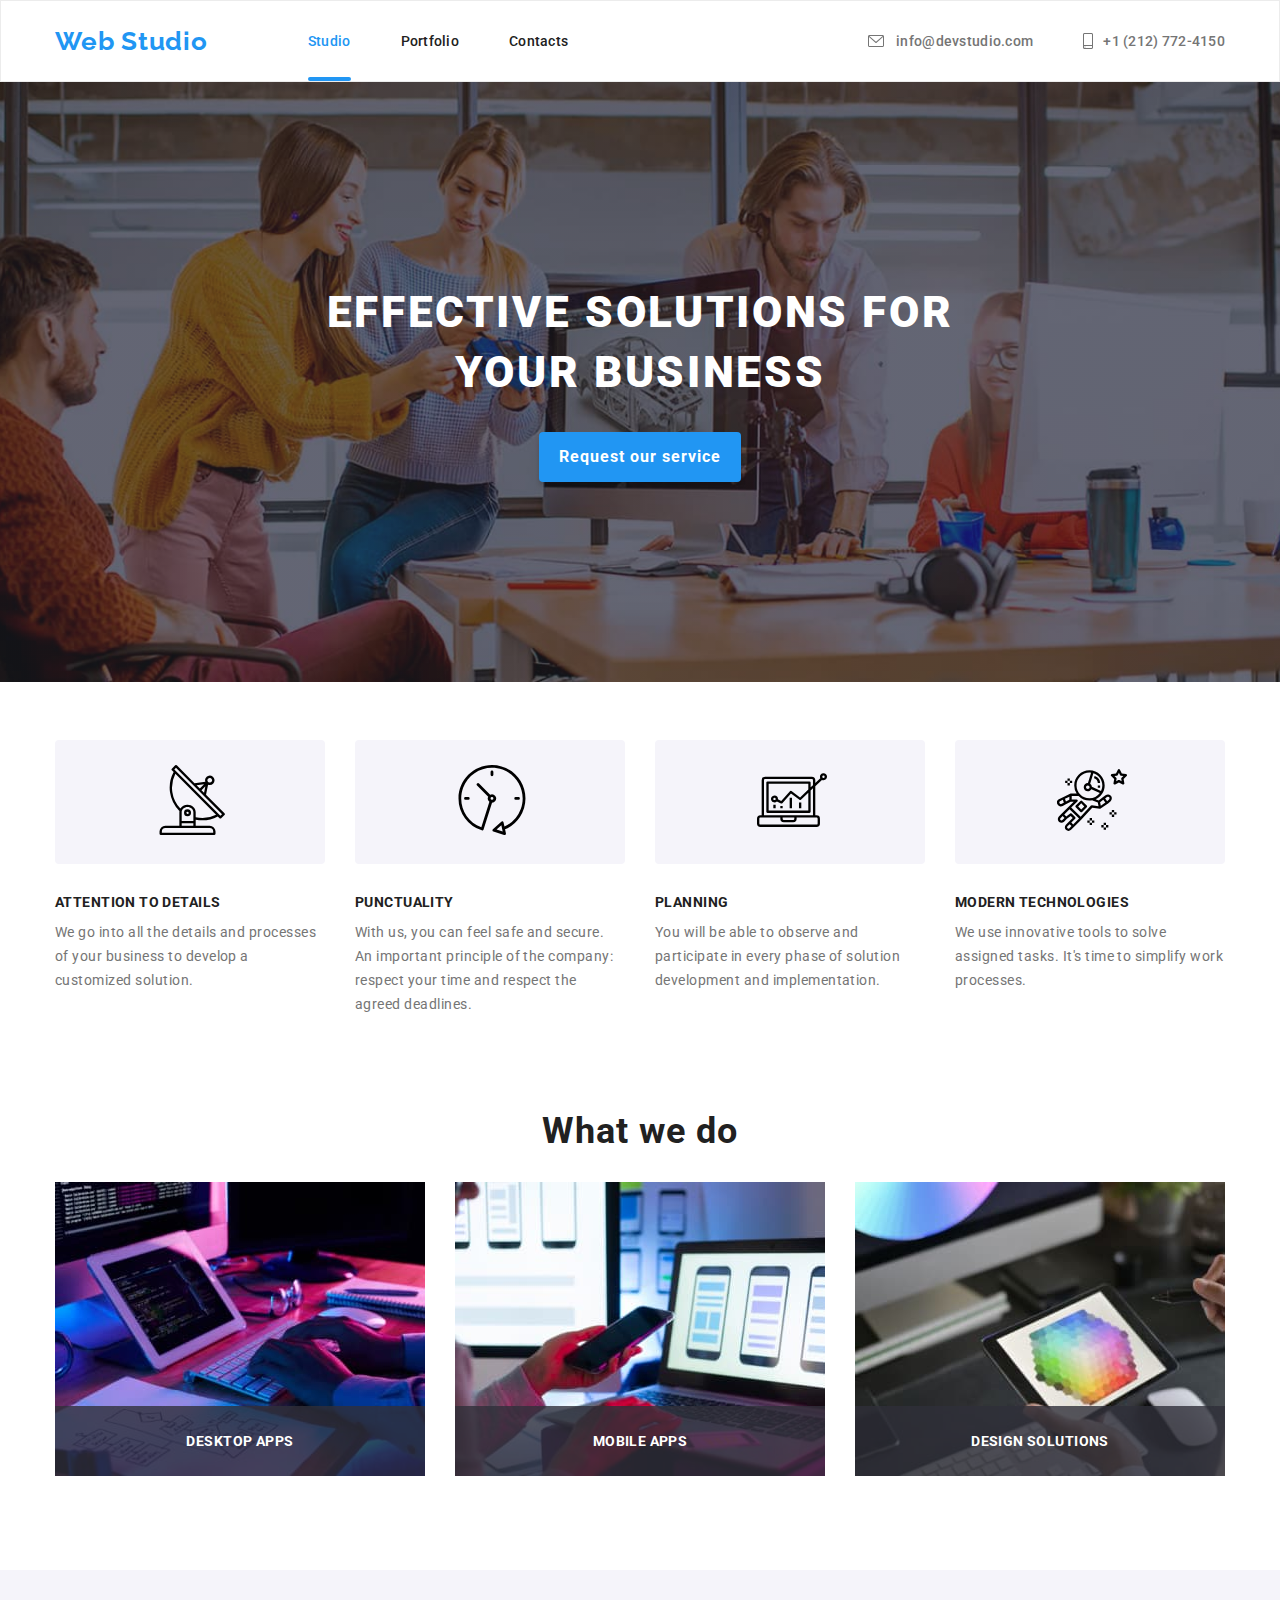
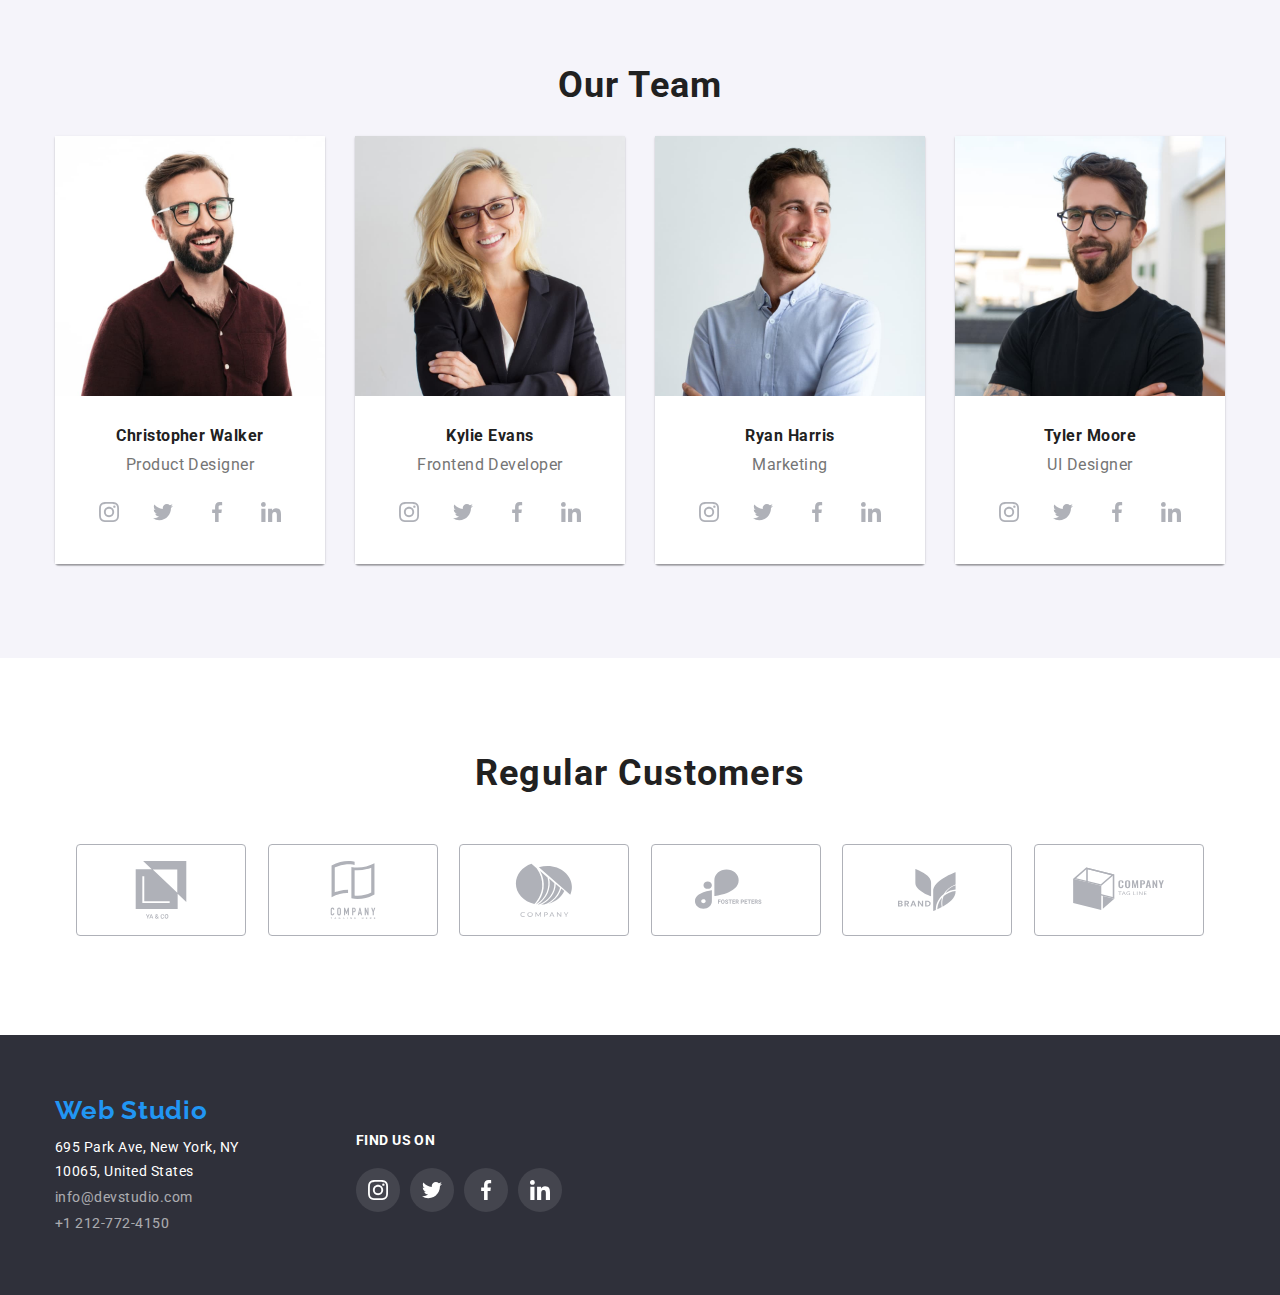
==== commit 34a1e50b: "added overlay" ====
--- a/index.html
+++ b/index.html
@@ -110,16 +110,22 @@
 		<div class="container">
 			<h2 class="section-title">What we do</h2>
 			<ul class="features-list-images">
-				<li class="features-list-items"><img src="./images/webstudio/webstudio1.jpg"
+				<li class="features-list-items">
+					<img src="./images/webstudio/webstudio1.jpg"
 						alt="Hands typing on a computer with papers scattered around." width="370" height="294"
 						class="webstudio-one">
-				</li>
-				<li class="features-list-items"><img src="./images/webstudio/webstudio2.jpg"
+						<p class="images-overlay">Desktop Apps</p>
+				</li>
+				<li class="features-list-items">
+					<img src="./images/webstudio/webstudio2.jpg"
 						alt="A desktop computer displaying a prototype for a mobile application." width="370"
 						height="294" class="webstudio-two">
-				</li>
-				<li class="features-list-items"><img src="./images/webstudio/webstudio3.jpg" alt="A tablet displaying a color chart." width="370"
+						<p class="images-overlay">Mobile Apps</p>
+				</li>
+				<li class="features-list-items">
+					<img src="./images/webstudio/webstudio3.jpg" alt="A tablet displaying a color chart." width="370"
 						height="294" class="webstudio-three">
+						<p class="images-overlay">Design Solutions</p>
 				</li>
 			</ul>
 		</div>
@@ -389,6 +395,7 @@
 							<use href="./images/sprite.svg#icon-close-black-18dp-2-1"></use>
 							</svg>
 							</button>
+							
 					</div>
 				</div>
 			<script src="./js/modal.js"></script>
--- a/css/styles.css
+++ b/css/styles.css
@@ -303,7 +303,27 @@
     color: var(--text-color-default);
     margin-bottom: 30px;
 }
-
+.images-overlay{
+    position:absolute;
+    display: block;
+    width: 100%;
+    padding: 27px;
+    bottom: 0;
+    left: 0;
+    background-color: rgba(47, 48, 58, 0.8);
+    color: var(--white-color);
+    font-family: 'Roboto';
+    font-style: normal;
+    font-weight: 700;
+    font-size: 14px;
+    line-height: calc(16/14);
+    text-align: center;
+    letter-spacing: 0.03em;
+    text-transform: uppercase;
+}
+.features-list-items{
+    position:relative;
+}
 /* Team Section */
 .team-section {
     background-color: var(--button-color);
@@ -407,7 +427,7 @@
 }
 .portfolio-item:hover,
 .portfolio-item:focus{
-    border: 1px solid #EEEEEE;
+    
     box-shadow: 0px 1px 1px rgba(0, 0, 0, 0.12), 0px 4px 4px rgba(0, 0, 0, 0.06), 1px 4px 6px rgba(0, 0, 0, 0.16);
         transition-duration: 250ms;
             transition-timing-function: cubic-bezier(0.4, 0, 0.2, 1);
@@ -681,7 +701,21 @@
     pointer-events: none;
 }
 .modal-button {
-    margin-top: 8px;
-    margin-left: 490px;
-}
-
+    position: absolute;
+            display: flex;
+            justify-content: center;
+            align-items: center;
+            width: 30px;
+            height: 30px;
+            margin-top:10px;
+            margin-left: 490px;
+            border-radius: 50%;
+            background-color: transparent;
+            border: 1px solid rgba(0, 0, 0, 0.1)
+}
+.modal-button:hover,
+.modal-button:focus{
+ cursor: pointer;
+box-shadow: 0px 0px 15px var(--text-color-secondary)
+}
+
